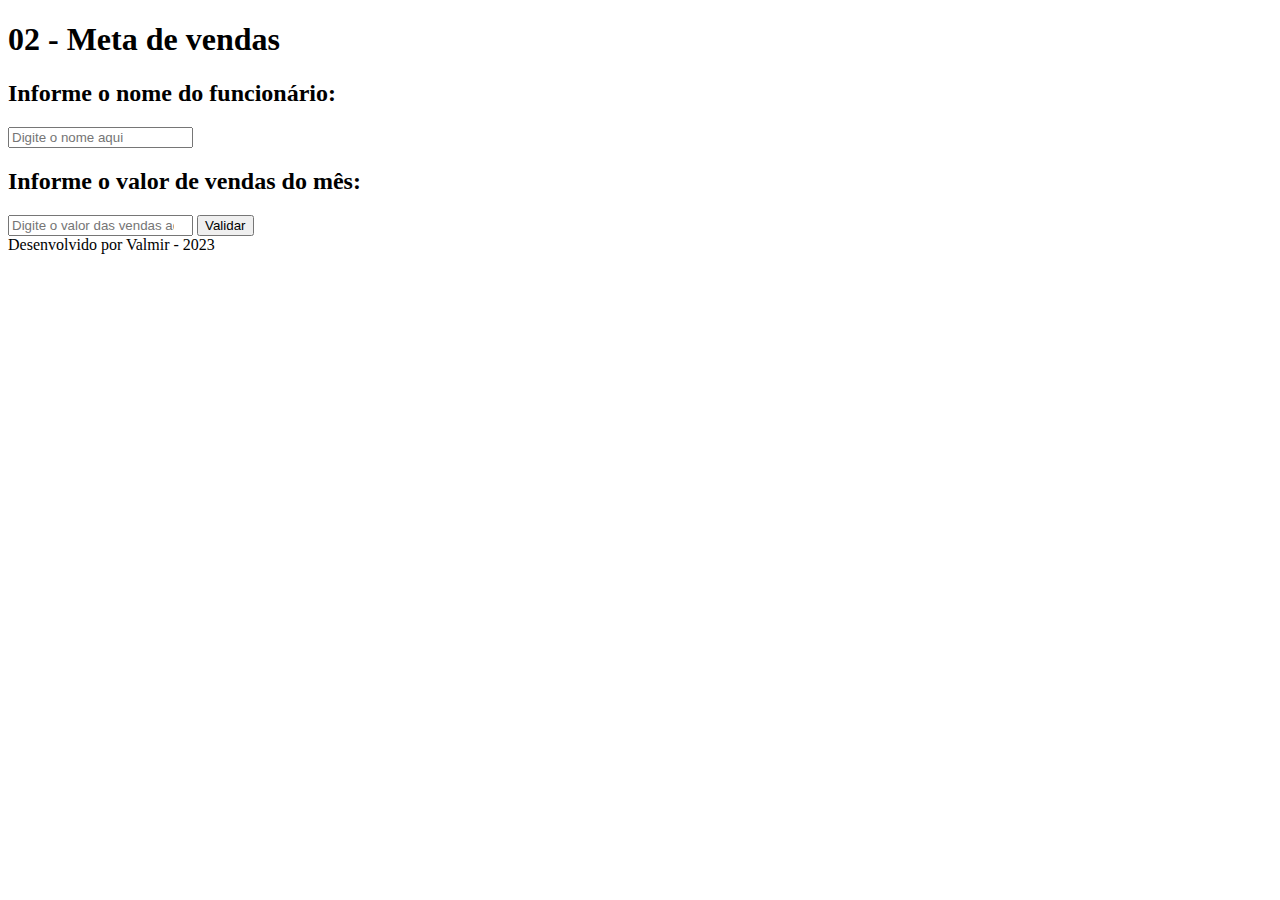
==== js-valmir-exercicio-02.html @ 95eab4b9 "Update js-valmir-exercicio-02.html" ====
<!DOCTYPE html>
<html lang="pt-BR">
<head>
    <meta charset="UTF-8">
    <meta http-equiv="X-UA-Compatible" content="IE=edge">
    <meta name="viewport" content="width=device-width, initial-scale=1.0">
    <script src="https://cdn.jsdelivr.net/npm/@popperjs/core@2.11.8/dist/umd/popper.min.js" integrity="sha384-I7E8VVD/ismYTF4hNIPjVp/Zjvgyol6VFvRkX/vR+Vc4jQkC+hVqc2pM8ODewa9r" crossorigin="anonymous"></script>
    <link href="https://cdn.jsdelivr.net/npm/bootstrap@5.3.2/dist/css/bootstrap.min.css" rel="stylesheet" integrity="sha384-T3c6CoIi6uLrA9TneNEoa7RxnatzjcDSCmG1MXxSR1GAsXEV/Dwwykc2MPK8M2HN" crossorigin="anonymous">
    <link rel="stylesheet" href="css/styleEx.css">
    <title>Exercício 02</title>
</head>
<body>
    <header>
        <h1 class="title">02 - Meta de vendas</h1>
    </header>
    <div class="container">
        <div class="card">
            <div class="content">
                <h2>Informe o nome do funcionário:</h2>
                <input id ="txtNome"class="form-control" type="text" placeholder="Digite o nome aqui">
                <h2>Informe o valor de vendas do mês:</h2>
                <input id ="txtVenda"class="form-control" type="number" value="txtVenda" placeholder="Digite o valor das vendas aqui">
                <button type="button" class="btn-converter btn btn-info" onClick="Validar()">Validar</button>
            </div>
            <div id="res"></div>
        </div>
    </div>
    <footer>
        Desenvolvido por Valmir - 2023
    </footer>
    <script>
        function Validar(){
            var nmFuncionario = document.getElementById('txtNome').value
            var vlVendas = Number(document.getElementById('txtVenda').value)
            var resultado = vlVendas > 10000 ? `Parabéns! O funcionário <strong>${nmFuncionario}</strong> atingiu a meta de vendas mensal.`  : `Infelizmente o funcionário <strong>${nmFuncionario}</strong> não atingiu a meta de vendas mensal.`
            res.innerHTML = resultado
        }
    </script>
</body>
</html>
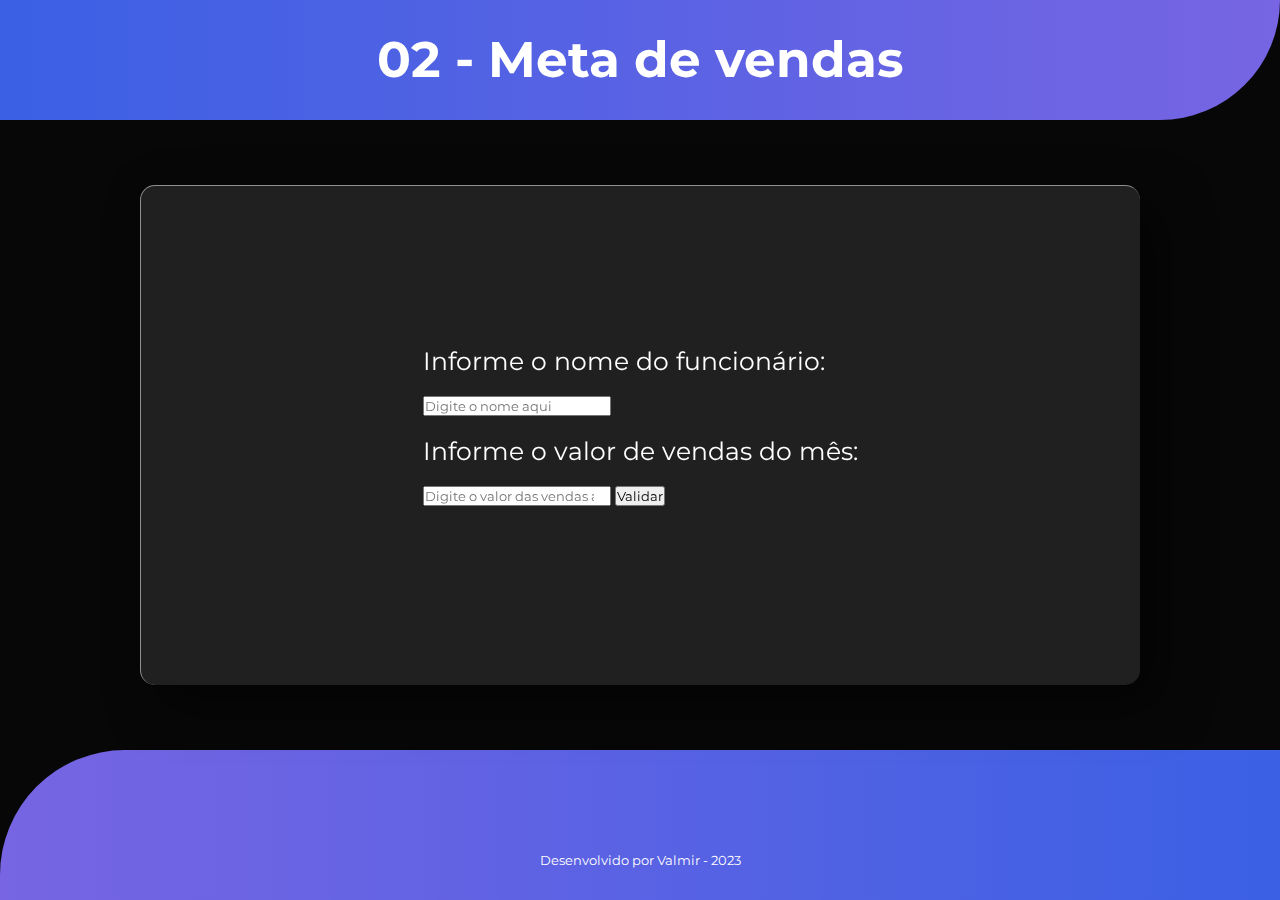
==== commit 6487ad31: "Inserção dos botões 'Home' nos exercícios" ====
--- a/js-valmir-exercicio-02.html
+++ b/js-valmir-exercicio-02.html
@@ -7,10 +7,12 @@
     <script src="https://cdn.jsdelivr.net/npm/@popperjs/core@2.11.8/dist/umd/popper.min.js" integrity="sha384-I7E8VVD/ismYTF4hNIPjVp/Zjvgyol6VFvRkX/vR+Vc4jQkC+hVqc2pM8ODewa9r" crossorigin="anonymous"></script>
     <link href="https://cdn.jsdelivr.net/npm/bootstrap@5.3.2/dist/css/bootstrap.min.css" rel="stylesheet" integrity="sha384-T3c6CoIi6uLrA9TneNEoa7RxnatzjcDSCmG1MXxSR1GAsXEV/Dwwykc2MPK8M2HN" crossorigin="anonymous">
     <link rel="stylesheet" href="css/styleEx.css">
+    <link rel="stylesheet" href="https://cdnjs.cloudflare.com/ajax/libs/font-awesome/6.4.2/css/all.min.css" integrity="sha512-z3gLpd7yknf1YoNbCzqRKc4qyor8gaKU1qmn+CShxbuBusANI9QpRohGBreCFkKxLhei6S9CQXFEbbKuqLg0DA==" crossorigin="anonymous" referrerpolicy="no-referrer" />
     <title>Exercício 02</title>
 </head>
 <body>
     <header>
+        <a href="index.html" class="home btn btn-dark" > <i class="fa-solid fa-arrow-left"></i> </a>
         <h1 class="title">02 - Meta de vendas</h1>
     </header>
     <div class="container">
--- a/css/styleEx.css
+++ b/css/styleEx.css
@@ -0,0 +1,147 @@
+@import url('https://fonts.googleapis.com/css2?family=Montserrat:wght@100;400;500;700;800&display=swap');
+
+*{
+    margin: 0;
+    padding: 0;
+    box-sizing: border-box;
+    font-family: 'Montserrat';
+}
+
+header{
+    display: flex;
+    align-items: center;
+    justify-content: center;
+    margin: 0;
+    padding: 0;
+    width: 100%;
+    top: 0;
+    background: linear-gradient(to left, #7765E3,#3B60E4);
+    color: #fff;
+    padding: 50px 0 50px;
+    border-bottom-right-radius: 125px;
+}
+
+body{
+    display: flex;
+    flex-direction: column;
+    justify-content: space-between;
+    align-items: center;
+    min-height: 100vh;
+    background: #080708;
+    margin: 0;
+}
+
+header .title{
+    margin: 0;
+    padding: 0;
+    line-height: 20px;
+    font-size: 50px;
+    font-weight: bold;
+}
+
+.home{
+    position: absolute;
+    top: 30px;
+    left: 30px;
+    font-size: 2em;
+    width: 60px;
+}
+.container{
+    flex: 1;
+    position: relative;
+    display: flex;
+    justify-content: center;
+    align-items: center;
+    max-width: auto;
+    flex-wrap: wrap;
+    z-index: 1;
+    padding: 20px;
+}
+
+.container h1{
+    text-align: center;
+    font-size: 3em;
+    color: #fff;
+    margin-bottom: 30px;
+    margin-top: 30px;
+    width: 100%;
+}
+
+.container .card{
+    position: relative;
+    width: 1000px;
+    height: 500px;
+    margin: 30px;
+    box-shadow: 20px 20px 50px rgba(0,0,0,0.5);
+    border-radius: 15px;
+    background: rgba(255,255,255,0.1);
+    overflow: hidden;
+    display: flex;
+    justify-content: center;
+    align-items: center;
+    border-top: 1px solid rgba(255,255,255,0.5);
+    border-left: 1px solid rgba(255,255,255,0.5);
+    backdrop-filter: blur(5px);
+}
+
+.container .card .content input{
+    margin-top: 20px;
+    margin-bottom: 20px;
+}
+
+.container .card .content h2{
+    font-weight: 400;
+    font-size: 25px;
+    color: #fff;
+    z-index: 1;
+}
+
+.btn-calc{
+    margin-left: 20px;
+    margin-bottom: 20px;
+    width: 50px;
+    height: 50px;
+    font-size: 25px;
+    font-weight: 400;
+}
+
+label{
+    padding-top: 20px;
+    padding-bottom: 20px;
+    padding-left: 40px;
+    color: #fff;
+}
+
+iframe{
+    display: flex;
+    margin-left: 100px;
+}
+
+#radio{
+    margin: 0;
+}
+
+#res{
+    color:#fff;
+    font-size: 18px;
+}
+
+select{
+
+    margin-top: 20px;
+
+}
+
+footer{
+    display: flex;
+    justify-content: center;
+    align-items: center;
+    width: 100%;
+    bottom: 0;
+    background: linear-gradient(to right, #7765E3,#3B60E4);
+    color: #fff;
+    padding: 100px 0 30px;
+    border-top-left-radius: 125px;
+    font-size: 13px;
+    line-height: 20px;
+}
